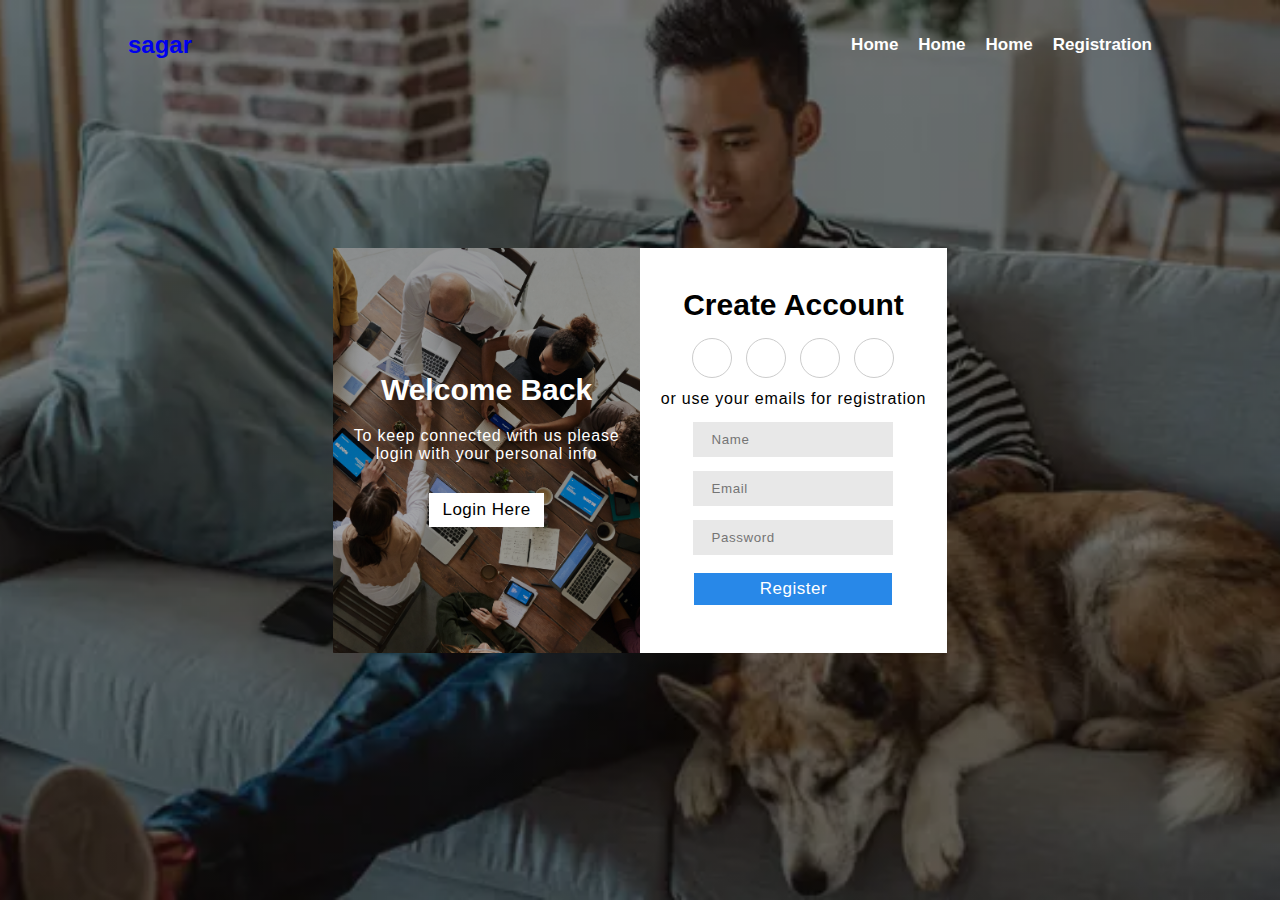
==== registration.html @ 40210cf9 "commit" ====
<!DOCTYPE html>
<html lang="en">
  <head>
    <meta charset="UTF-8" />
    <meta name="viewport" content="width=device-width, initial-scale=1.0" />
    <title>Registration</title>
    <link
      rel="stylesheet"
      href="https://cdnjs.cloudflare.com/ajax/libs/font-awesome/6.4.0/css/all.min.css"
      integrity="sha512-iecdLmaskl7CVkqkXNQ/ZH/XLlvWZOJyj7Yy7tcenmpD1ypASozpmT/E0iPtmFIB46ZmdtAc9eNBvH0H/ZpiBw=="
      crossorigin="anonymous"
      referrerpolicy="no-referrer"
    />
    <link rel="stylesheet" href="style.css" />
  </head>

  <body>
    <header class="registration-header">
      <div class="container">
        <div class="logo">
          <a href="index.html">sagar</a>
        </div>
        <nav>
          <ul>
            <li class="link">
              <a href="index.html">Home</a>
            </li>
            <li class="link">
              <a href="about.html">Home</a>
            </li>
            <li class="link">
              <a href="#">Home</a>
            </li>
            <li class="link">
              <a href="registration.html">Registration</a>
            </li>
          </ul>
        </nav>
      </div>

      <main>
        <section class="user-container login-section--display">
          <div class="registration">
            <div class="grid-two--column">
              <div class="form-text">
                <h2>Welcome Back</h2>
                <p>
                  To keep connected with us please login with your personal info
                </p>
                <button class="login-btn">Login Here</button>
              </div>

              <div class="registration-form">
                <h2>Create Account</h2>
                <div class="social-icons">
                  <a href="https://instagram.com/" target="_blank">
                    <i
                      class="fa-brands fa-instagram"
                      style="color: #3e3f75"
                    ></i>
                  </a>
                  <a href="https://discord.com/" target="_blank">
                    <i class="fa-brands fa-discord" style="color: #3e3f75"></i>
                  </a>
                  <a href="https://twitter.com/" target="_blank">
                    <i class="fa-brands fa-twitter" style="color: #3e3f75"></i>
                  </a>
                  <a href="https://linkedin.com/" target="_blank">
                    <i class="fa-brands fa-linkedin" style="color: #3e3f75"></i>
                  </a>
                </div>
                <p>or use your emails for registration</p>
                <form action="#">
                  <div class="input-field">
                    <label for="username">
                      <input
                        type="text"
                        class="form-control"
                        name=""
                        id=""
                        aria-describedby="helpId"
                        placeholder="Name"
                      />
                    </label>
                    <div class="input-field">
                      <label for="email">
                        <input
                          type="email"
                          name="#"
                          id="email"
                          placeholder="Email"
                        />
                      </label>
                    </div>
                    <div class="input-field">
                      <label for="password">
                        <input
                          type="password"
                          name="#"
                          id="password"
                          placeholder="Password"
                        />
                      </label>
                      <div class="input-field">
                        <input type="submit" value="register" />
                      </div>
                    </div>
                  </div>
                </form>
              </div>
            </div>
          </div>
          <div class="login">
            <div class="grid-two--column">
              <div class="form-text">
                <h2>Hello Friend</h2>
                <p>Enter your personal details and start journey with us</p>
                <button class="registration-btn">Register Here</button>
              </div>

              <div class="login-form">
                <h2>Sign In</h2>
                <div class="social-icons">
                  <a href="https://instagram.com/" target="_blank">
                    <i
                      class="fa-brands fa-instagram"
                      style="color: #3e3f75"
                    ></i>
                  </a>
                  <a href="https://discord.com/" target="_blank">
                    <i class="fa-brands fa-discord" style="color: #3e3f75"></i>
                  </a>
                  <a href="https://twitter.com/" target="_blank">
                    <i class="fa-brands fa-twitter" style="color: #3e3f75"></i>
                  </a>
                  <a href="https://linkedin.com/" target="_blank">
                    <i class="fa-brands fa-linkedin" style="color: #3e3f75"></i>
                  </a>
                </div>
                <p>or use your account</p>
                <form action="#">
                  <div class="input-field">
                    <div class="input-field">
                      <label for="email1">
                        <input
                          type="email"
                          name="#"
                          id="email1"
                          placeholder="Email"
                        />
                      </label>
                    </div>
                    <div class="input-field">
                      <label for="password1">
                        <input
                          type="password"
                          name="#"
                          id="password"
                          placeholder="Password"
                        />
                      </label>
                      <div class="input-field">
                        <input type="submit" value="Login" />
                      </div>
                    </div>
                  </div>
                </form>
              </div>
            </div>
          </div>
        </section>
      </main>
    </header>

    <script>
      const user_con = document.querySelector(".user-container")
      const regis_btn = document.querySelector(".registration-btn")
      const login_btn = document.querySelector(".login-btn")

      regis_btn.addEventListener("click", () => {
        user_con.classList.add("login-section--display")
      })

      login_btn.addEventListener("click", () => {
        user_con.classList.remove("login-section--display")
      })
    </script>
  </body>
</html>
---- style.css ----
@import url("https://fonts.googleapis.com/css2?family=IBM+Plex+Sans:wght@300&family=Rosario&display=swap");

* {
  margin: 0;
  padding: 0;
  box-sizing: border-box;
  font-family: "urbanist", sans-serif;
}

:root {
  --var-primary-color: #2888e8ff;
}

html {
  font-size: 62.5%;
}

h1,
h2,
h3,
h4 {
  font-family: "Lexend Deca", sans-serif;
}

h1 {
  font-size: 4.8rem;
}
h2 {
  font-size: 3rem;
}

p {
  font-size: 1.6rem;
  letter-spacing: 0.08rem;
}

button,
input[type="submit"] {
  border: 0.1rem solid #fff;
  outline: none;
  padding: 0.6rem 1.2rem;
  font-size: 1.7rem;
  text-transform: capitalize;
  letter-spacing: 0.05rem;
  background-color: transparent;
  color: #fff;
  cursor: pointer;
}

.registration-header {
  height: 100vh;
  background-image: linear-gradient(rgba(0, 0, 0, 0.5), rgba(0, 0, 0, 0.5)),
    url(images/pic.webp);
  background-repeat: no-repeat;
  background-size: cover;
  background-position: center;
}

.container {
  height: 10vh;
  width: 80%;
  margin: auto;
  display: flex;
  justify-content: space-between;
  align-items: center;
}

.logo a {
  font-size: 2.4rem;
  font-weight: bold;
  columns: #fff;
  text-decoration: none;
}

ul {
  list-style: none;
  display: flex;
  gap: 2rem;
  font-size: 1.7rem;
  font-weight: 600;
}
li > a {
  color: #fff;
  text-decoration: none;
}

/*homepage styling*/

.hero-section .container {
  height: inherit;
}

.hero-content {
  color: #fff;
  text-align: center;
}

.hero-content p {
  text-transform: uppercase;
  margin-bottom: 1rem;
  font-size: 1.3rem;
  letter-spacing: 0.2rem;
}

.hero-content button {
  margin-top: 2rem;
  background-color: var(--var-primary-color);
  border: none;
  padding: 1rem 2rem;
}

/*registration page styling*/

main {
  min-height: 80vh;
  display: flex;
  justify-content: center;
  align-items: center;
}

.registration,
.login {
  min-height: 20rem;
  min-width: 30vw;
  background-color: aquamarine;
}

.grid-two--column {
  display: grid;
  grid-template-columns: repeat(2, 1fr);
}

.form-text {
  height: inherit;
  display: flex;
  justify-content: center;
  align-items: center;
  flex-direction: column;
  background-image: linear-gradient(rgba(0, 0, 0, 0.4), rgba(0, 0, 0, 0.3)),
    url(images/meeting.jpg);
  background-repeat: no-repeat;
  background-size: cover;
  background-position: center;
  color: #fff;
  padding: 3rem 2rem;
}

.login .form-text {
  background-image: linear-gradient(rgba(0, 0, 0, 0), rgba(0, 0, 0, 0.3)),
    url(images/tech.jpg);
  background-position: center;
  background-size: cover;
}

.form-text p {
  width: 30ch;
  text-align: center;
  margin: 2rem 0 3rem 0;
}

.form-text button {
  background-color: #fff;
  color: #000;
}

.form-text button:hover {
  background-color: transparent;
  color: #fff;
}

.registration-form,
.login-form {
  width: 100%;
  min-height: 45vh;
  background-color: #fff;
  display: flex;
  justify-content: center;
  align-items: center;
  flex-direction: column;
}

.registration-form p,
.login-form p {
  margin: 1rem 0 0.7rem 0;
}

.social-icons {
  display: flex;
  gap: 1.4rem;
  margin: 1.6rem 0.6rem 0;
}

.fa-brands {
  width: 4rem;
  height: 4rem;
  border-radius: 50%;
  border: 0.1rem solid #ccc;
  display: inline-flex;
  justify-content: center;
  align-items: center;
  font-size: 1.6rem;
}

input {
  width: 20rem;
  margin: 0.7rem 0;
  border: none;
  background-color: #e8e8e8;
  padding: 1rem 1.8rem;
  letter-spacing: 0.06rem;
}

input[type="submit"] {
  margin-top: 1rem;
  min-width: 10rem;
  background-color: var(--var-primary-color);
  color: #fff;
}

.registration:not(.login-section--display) {
  display: none;
}

.login-section--display .registration {
  display: block;
}

.login-section--display .login {
  display: none;
}

@media screen and(max-width:768px) {
  .grid-two--column {
    grid-template-columns: 1fr;
  }

  .registration-header .container,
  .home-header .container {
    flex-direction: column;
    gap: 1rem;
  }

  .registration-header .container .logo,
  .home-header .container .logo {
    padding-top: 2rem;
  }

  .registration,
  .login {
    min-width: 90vw;
  }

  .form-text {
    order: 1;
  }

  .registration,
  .login {
    order: 0;
  }

  .form-text p {
    width: 25ch;
  }
}
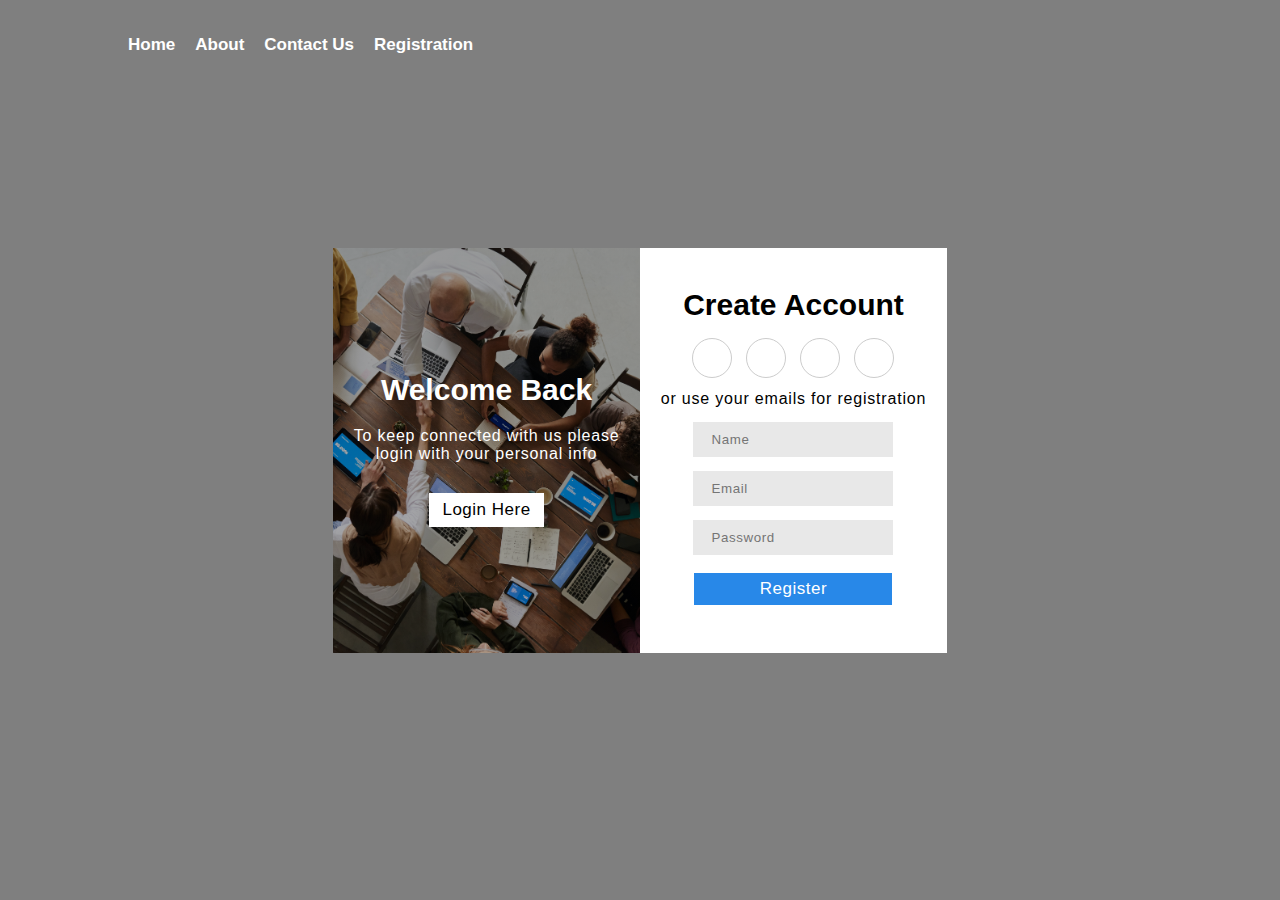
==== commit 269bd82a: "commit" ====
--- a/registration.html
+++ b/registration.html
@@ -17,19 +17,16 @@
   <body>
     <header class="registration-header">
       <div class="container">
-        <div class="logo">
-          <a href="index.html">sagar</a>
-        </div>
         <nav>
           <ul>
             <li class="link">
               <a href="index.html">Home</a>
             </li>
             <li class="link">
-              <a href="about.html">Home</a>
+              <a href="#">About</a>
             </li>
             <li class="link">
-              <a href="#">Home</a>
+              <a href="#">Contact Us</a>
             </li>
             <li class="link">
               <a href="registration.html">Registration</a>
--- a/style.css
+++ b/style.css
@@ -50,7 +50,7 @@
 .registration-header {
   height: 100vh;
   background-image: linear-gradient(rgba(0, 0, 0, 0.5), rgba(0, 0, 0, 0.5)),
-    url(images/pic.webp);
+    url(images/pic.jpg);
   background-repeat: no-repeat;
   background-size: cover;
   background-position: center;
